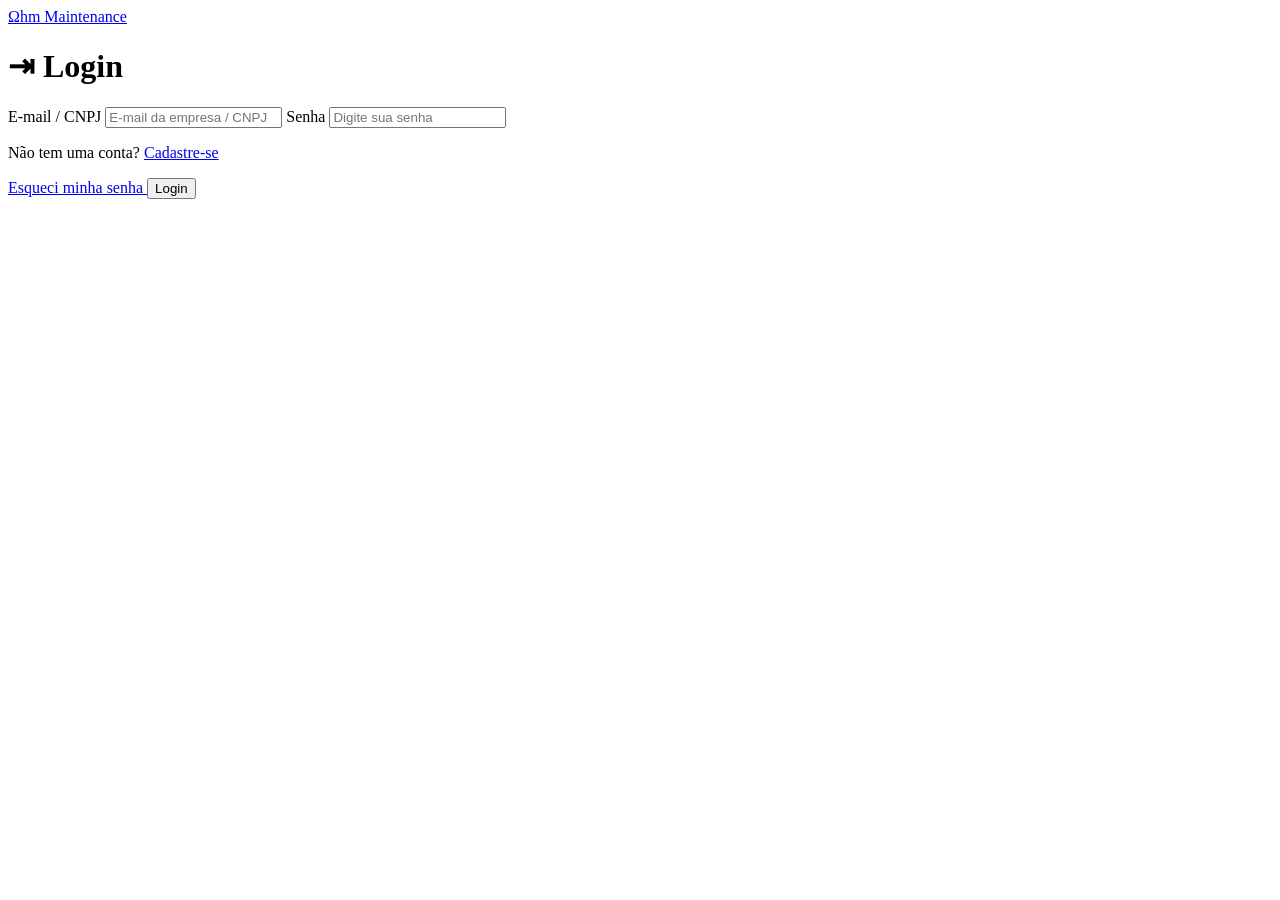
==== om-web-feat-add-page/ohm-maintenance/login.html @ 6a2685fb "fixed: logo now is a text not an image" ====
<!DOCTYPE html>
<html lang="pt-br">

<head>
    <meta charset="UTF-8">
    <meta name="viewport" content="width=device-width, initial-scale=1.0">
    <title>Login - Ohm Maintenance</title>
    <link rel="stylesheet" href="assets/css/main.css">
    <script src="https://vlibras.gov.br/app/vlibras-plugin.js"></script>
</head>

<body class="paginalogin">

    <header class="logotopo">
        <a href="index.html" class="logo" aria-label="Ohm Maintenance - Página inicial">
            <span class="logo-simbolo">Ω</span>hm Maintenance
        </a>
    </header>

    <!-- Elementos decorativos -->
    <div class="circulo amarelo cima" aria-hidden="true"></div>
    <div class="circulo amarelo baixo" aria-hidden="true"></div>
    <div class="circulo circuloazul" aria-hidden="true"></div>

    <main class="tela">

        <form class="caixalogin" action="#" method="post">

            <h1 class="titulologin">
                <span class="iconelogin" aria-hidden="true">⇥</span>
                Login
            </h1>

            <label class="rotulo" for="email">
                E-mail / CNPJ
            </label>

            <input
                class="campo"
                type="text"
                id="email"
                name="email"
                placeholder="E-mail da empresa / CNPJ"
                autocomplete="username"
                required
            >

            <label class="rotulo" for="senha">
                Senha
            </label>

            <input
                class="campo"
                type="password"
                id="senha"
                name="senha"
                placeholder="Digite sua senha"
                autocomplete="current-password"
                required
            >

            <p class="aviso">
                Não tem uma conta?
                <a href="cadastro.html" class="link">Cadastre-se</a>
            </p>

            <a href="#" class="link">
                Esqueci minha senha
            </a>

            <button type="submit" class="botao">
                Login
            </button>

        </form>

    </main>

</body>
</html>
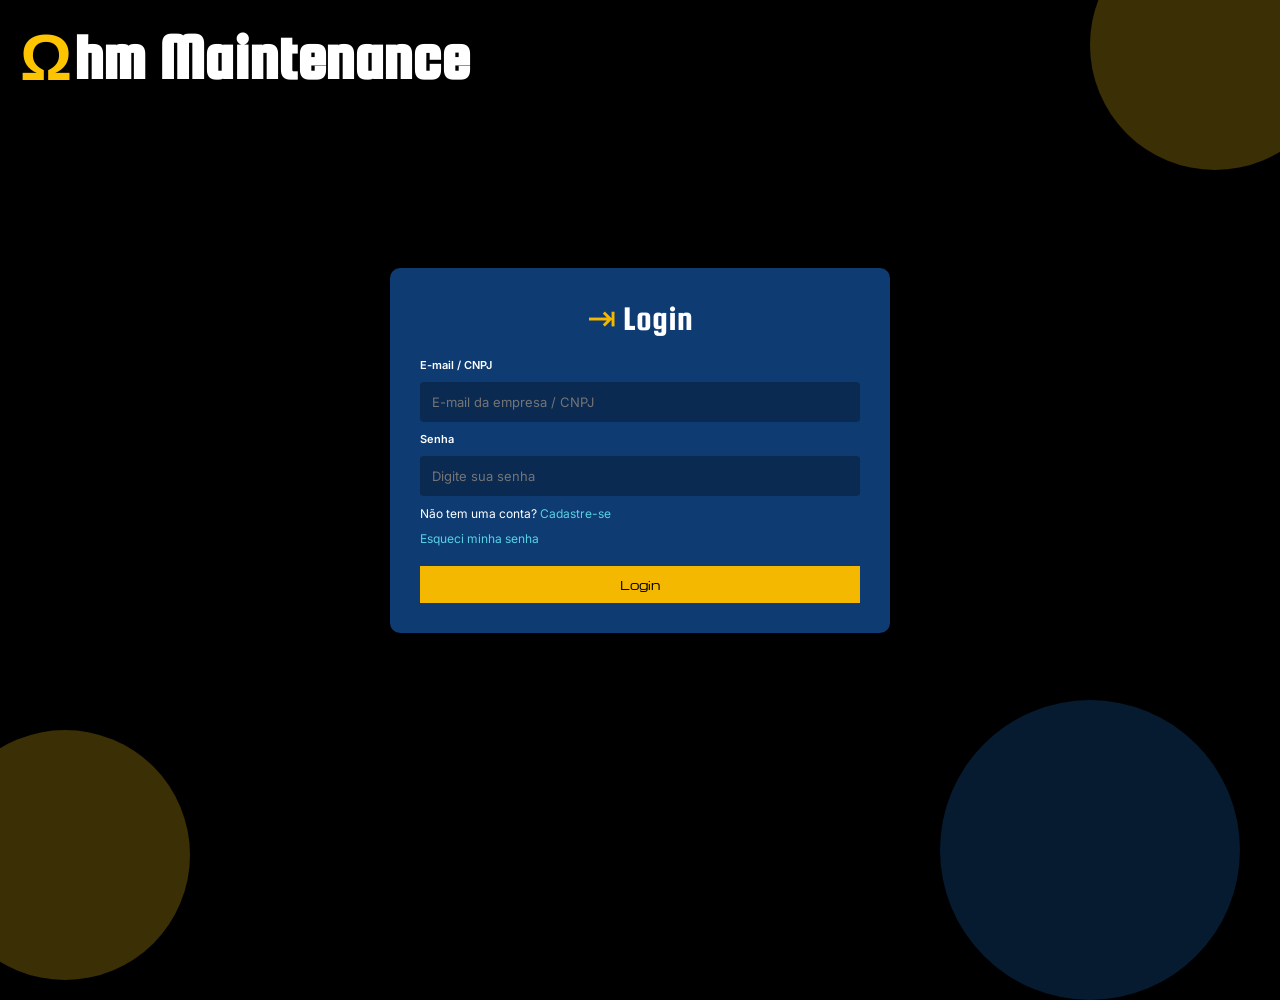
==== commit ca33160a: "fixed: logo on all pages and addaed vlibras plugin to login and recuperar senha pages" ====
--- a/om-web-feat-add-page/ohm-maintenance/login.html
+++ b/om-web-feat-add-page/ohm-maintenance/login.html
@@ -14,7 +14,7 @@
 
     <header class="logotopo">
         <a href="index.html" class="logo" aria-label="Ohm Maintenance - Página inicial">
-            <span class="logo-simbolo">Ω</span>hm Maintenance
+            <span class="logo-simbol">Ω</span>hm Maintenance
         </a>
     </header>
 
--- a/om-web-feat-add-page/ohm-maintenance/assets/css/main.css
+++ b/om-web-feat-add-page/ohm-maintenance/assets/css/main.css
@@ -0,0 +1,15 @@
+@import "base/fonts.css";
+@import "base/variables.css";
+@import "base/reset.css";
+@import "base/typography.css";
+
+@import "layout/header.css";
+@import "layout/footer.css";
+@import "layout/grid.css";
+
+@import "components/buttons.css";
+@import "components/cards.css";
+@import "components/forms.css";
+
+@import "pages/home.css";
+@import "pages/contact.css";
